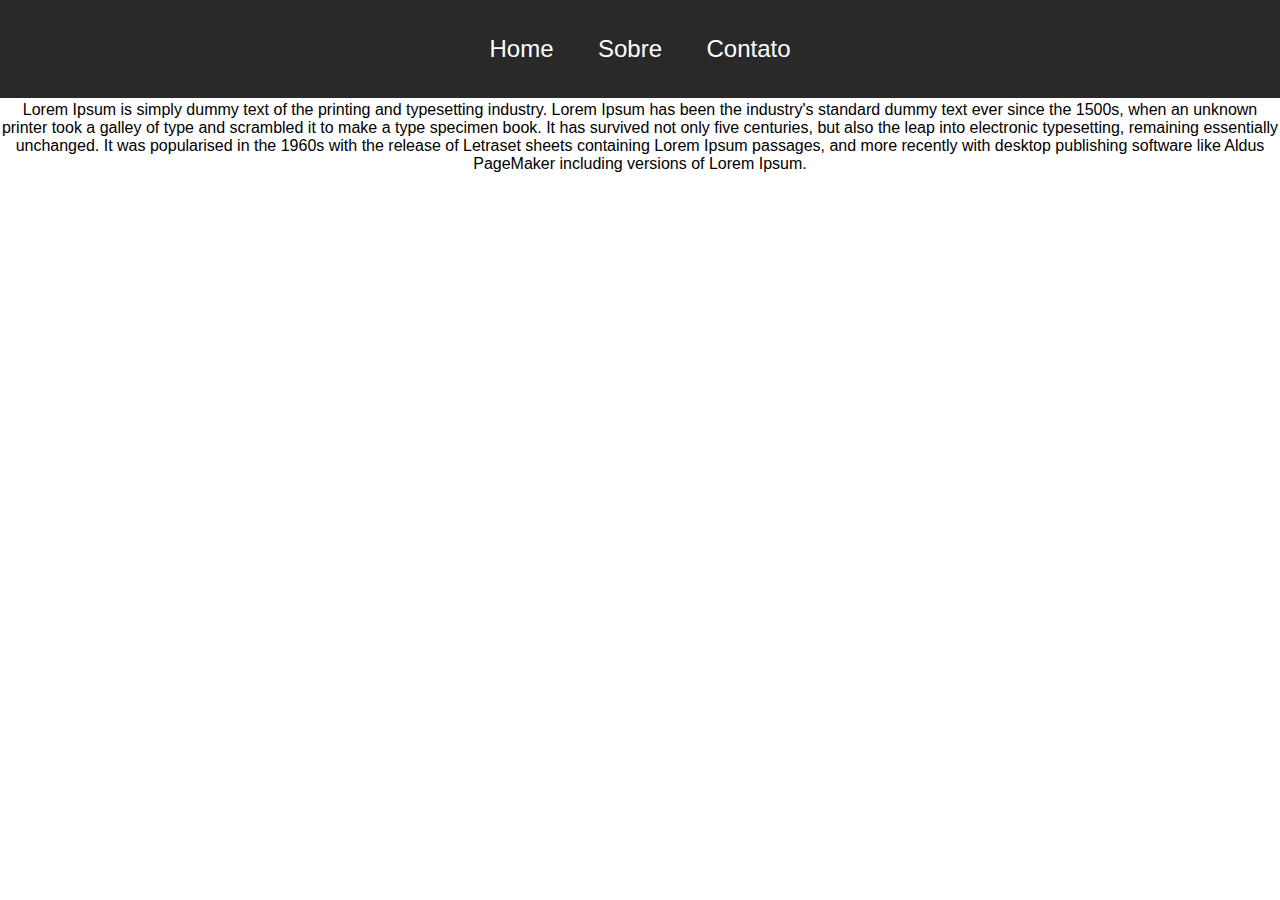
==== home.html @ a01a2b9f "Terminamos a navbar" ====
<!DOCTYPE html>
<html lang="pt-BR">

<head>
    <meta charset="UTF-8">
    <meta name="viewport" content="width=device-width, initial-scale=1.0">
    <title>Landing Page</title>
    <link rel="stylesheet" href="style-home.css">

</head>

<body>
    
    <nav class="navbar">
        <a href="#">Home</a>
        <a href="#sobre">Sobre</a>
        <a href="#contato">Contato</a>
    </nav>


    <section class="card">
        <h1>Bem-vindo à nossa Landing Page!</h1>
        <p>Descubra mais sobre os cursos da Ctrl+Play.</p>
        <a href="#sobre">Saiba mais...</a>
    </section>
    <section id="sobre" class="content">
        <h2>Sobre nós</h2>
        <p>Lorem Ipsum is simply dummy text of the printing and typesetting industry. Lorem Ipsum has been the
            industry's standard dummy text ever since the 1500s, when an unknown printer took a galley of type and
            scrambled it to make a type specimen book. It has survived not only five centuries, but also the leap into
            electronic typesetting, remaining essentially unchanged. It was popularised in the 1960s with the release of
            Letraset sheets containing Lorem Ipsum passages, and more recently with desktop publishing software like
            Aldus PageMaker including versions of Lorem Ipsum.
        </p>
    </section>

</body>

</html>
---- style-home.css ----
* {
    margin: 0;
    padding: 0;
    font-family: Arial, Helvetica, sans-serif;
}

body {
    display: flex;
    flex-direction: column;
    align-items: center;
    text-align: center;
    background-color: rgb(255, 255, 255);
}

.navbar {
    width: 100%;
    background: rgb(41, 41, 41);
    padding: 20px 0;
    position: fixed;
    top: 0;
    left: 0;
    text-align: center;
}
.navbar a{
    color: white;
    text-decoration: none;
    padding: 15px 20px;
    display: inline-block;
    font-size: 1.5rem;
}
.navbar a:hover{
    background: rgb(189, 189, 189);
}
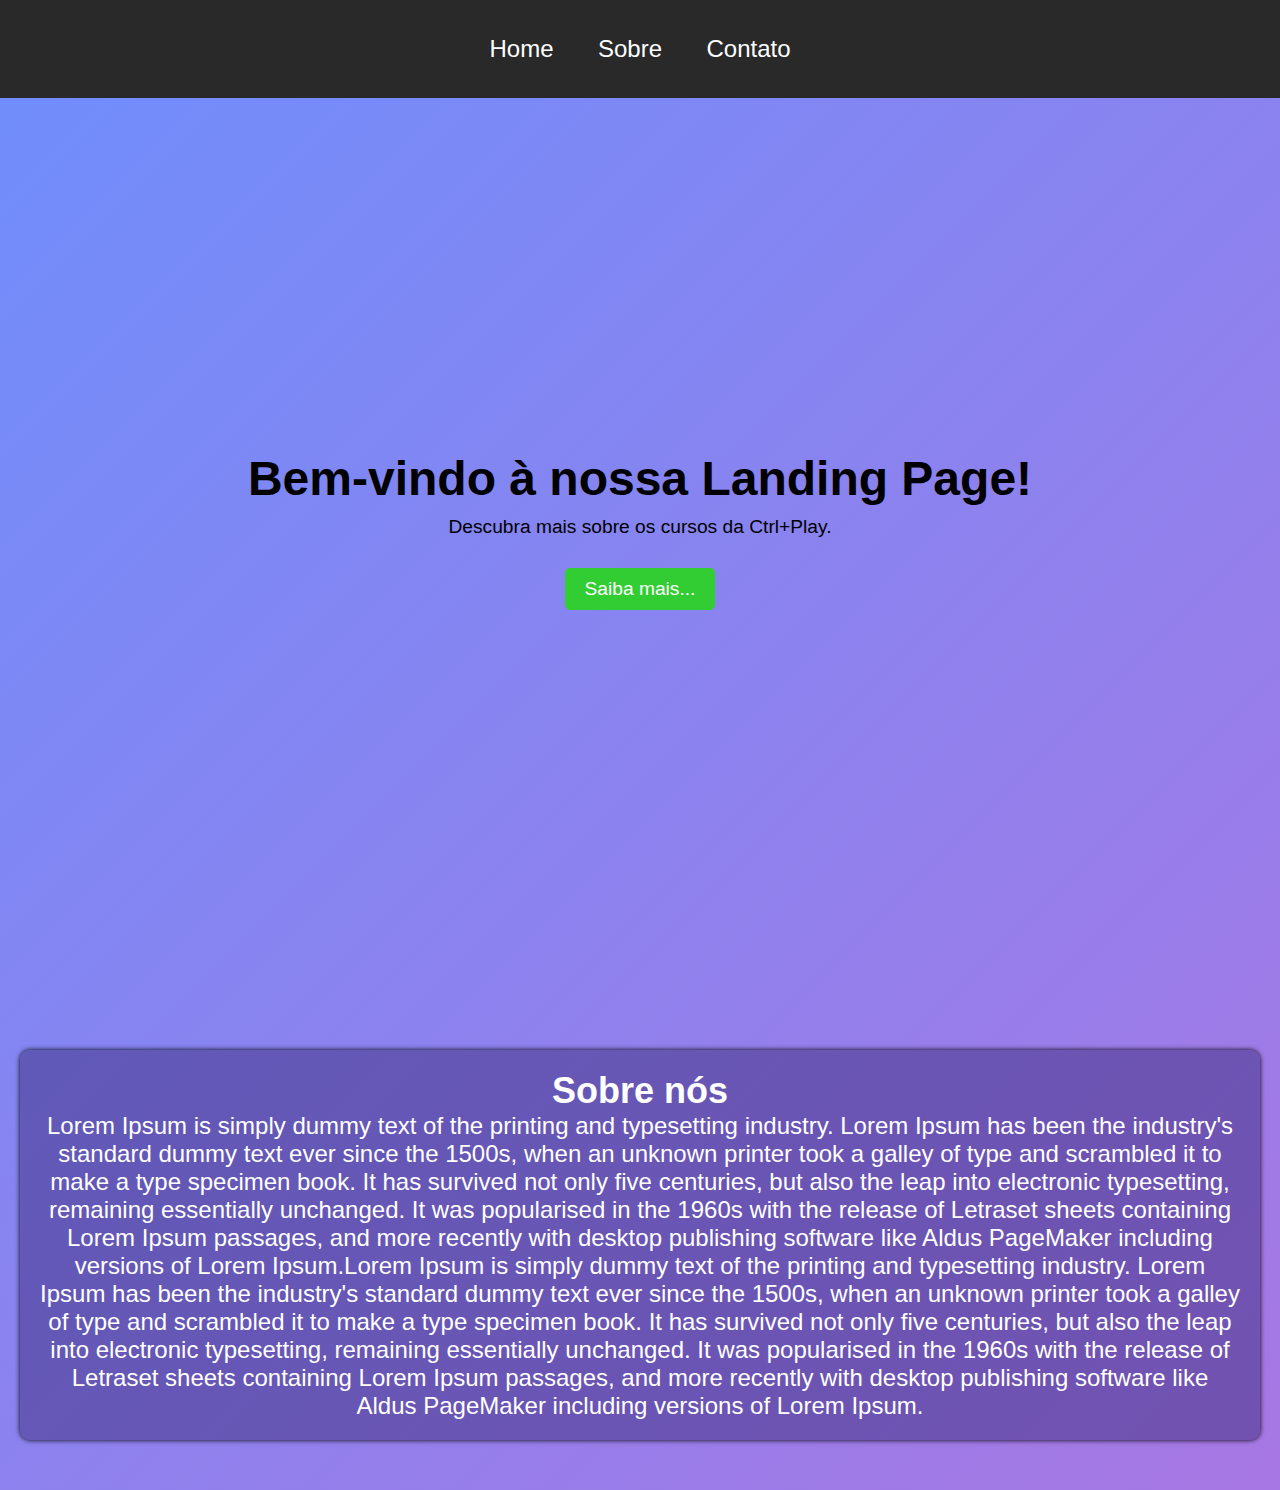
==== commit cb0cd163: "FInalizando projeto" ====
--- a/home.html
+++ b/home.html
@@ -21,11 +21,16 @@
     <section class="card">
         <h1>Bem-vindo à nossa Landing Page!</h1>
         <p>Descubra mais sobre os cursos da Ctrl+Play.</p>
-        <a href="#sobre">Saiba mais...</a>
+        <a class="btn" href="#sobre">Saiba mais...</a>
     </section>
     <section id="sobre" class="content">
         <h2>Sobre nós</h2>
         <p>Lorem Ipsum is simply dummy text of the printing and typesetting industry. Lorem Ipsum has been the
+            industry's standard dummy text ever since the 1500s, when an unknown printer took a galley of type and
+            scrambled it to make a type specimen book. It has survived not only five centuries, but also the leap into
+            electronic typesetting, remaining essentially unchanged. It was popularised in the 1960s with the release of
+            Letraset sheets containing Lorem Ipsum passages, and more recently with desktop publishing software like
+            Aldus PageMaker including versions of Lorem Ipsum.Lorem Ipsum is simply dummy text of the printing and typesetting industry. Lorem Ipsum has been the
             industry's standard dummy text ever since the 1500s, when an unknown printer took a galley of type and
             scrambled it to make a type specimen book. It has survived not only five centuries, but also the leap into
             electronic typesetting, remaining essentially unchanged. It was popularised in the 1960s with the release of
--- a/style-home.css
+++ b/style-home.css
@@ -9,7 +9,7 @@
     flex-direction: column;
     align-items: center;
     text-align: center;
-    background-color: rgb(255, 255, 255);
+    background: linear-gradient(135deg, #6e8efb, #a777e3);
 }
 
 .navbar {
@@ -21,13 +21,60 @@
     left: 0;
     text-align: center;
 }
-.navbar a{
+
+.navbar a {
     color: white;
     text-decoration: none;
     padding: 15px 20px;
     display: inline-block;
     font-size: 1.5rem;
 }
-.navbar a:hover{
-    background: rgb(189, 189, 189);
+
+.navbar a:hover {
+    color: rgb(189, 189, 189);
 }
+
+.card {
+    width: 100%;
+    height: 100vh;
+    display: flex;
+    flex-direction: column;
+    justify-content: center;
+    align-items: center;
+    color: rgb(0, 0, 0);
+    padding: 20px;
+    margin-top: 60px;
+}
+
+.card h1{
+    font-size: 3rem;
+}
+.card p{
+    font-size: 1.2rem;
+    margin: 10px 0;
+}
+
+.btn{
+    display: inline-block;
+    padding: 10px 20px;
+    margin-top: 20px;
+    background: limegreen;
+    color: white;
+    text-decoration: none;
+    font-size: 1.2rem;
+    border-radius: 5px;
+    transition: 1s;
+}
+.btn:hover{
+    background: green;
+}
+.content{
+    font-size: 1.5rem;
+    max-width: 1200px;
+    margin: 50px 20px;
+    padding: 20px;
+    background: rgba(60, 43, 124, 0.485);
+    color: white;
+    border-radius: 10px;
+    box-shadow: 0 0 5px black;
+}